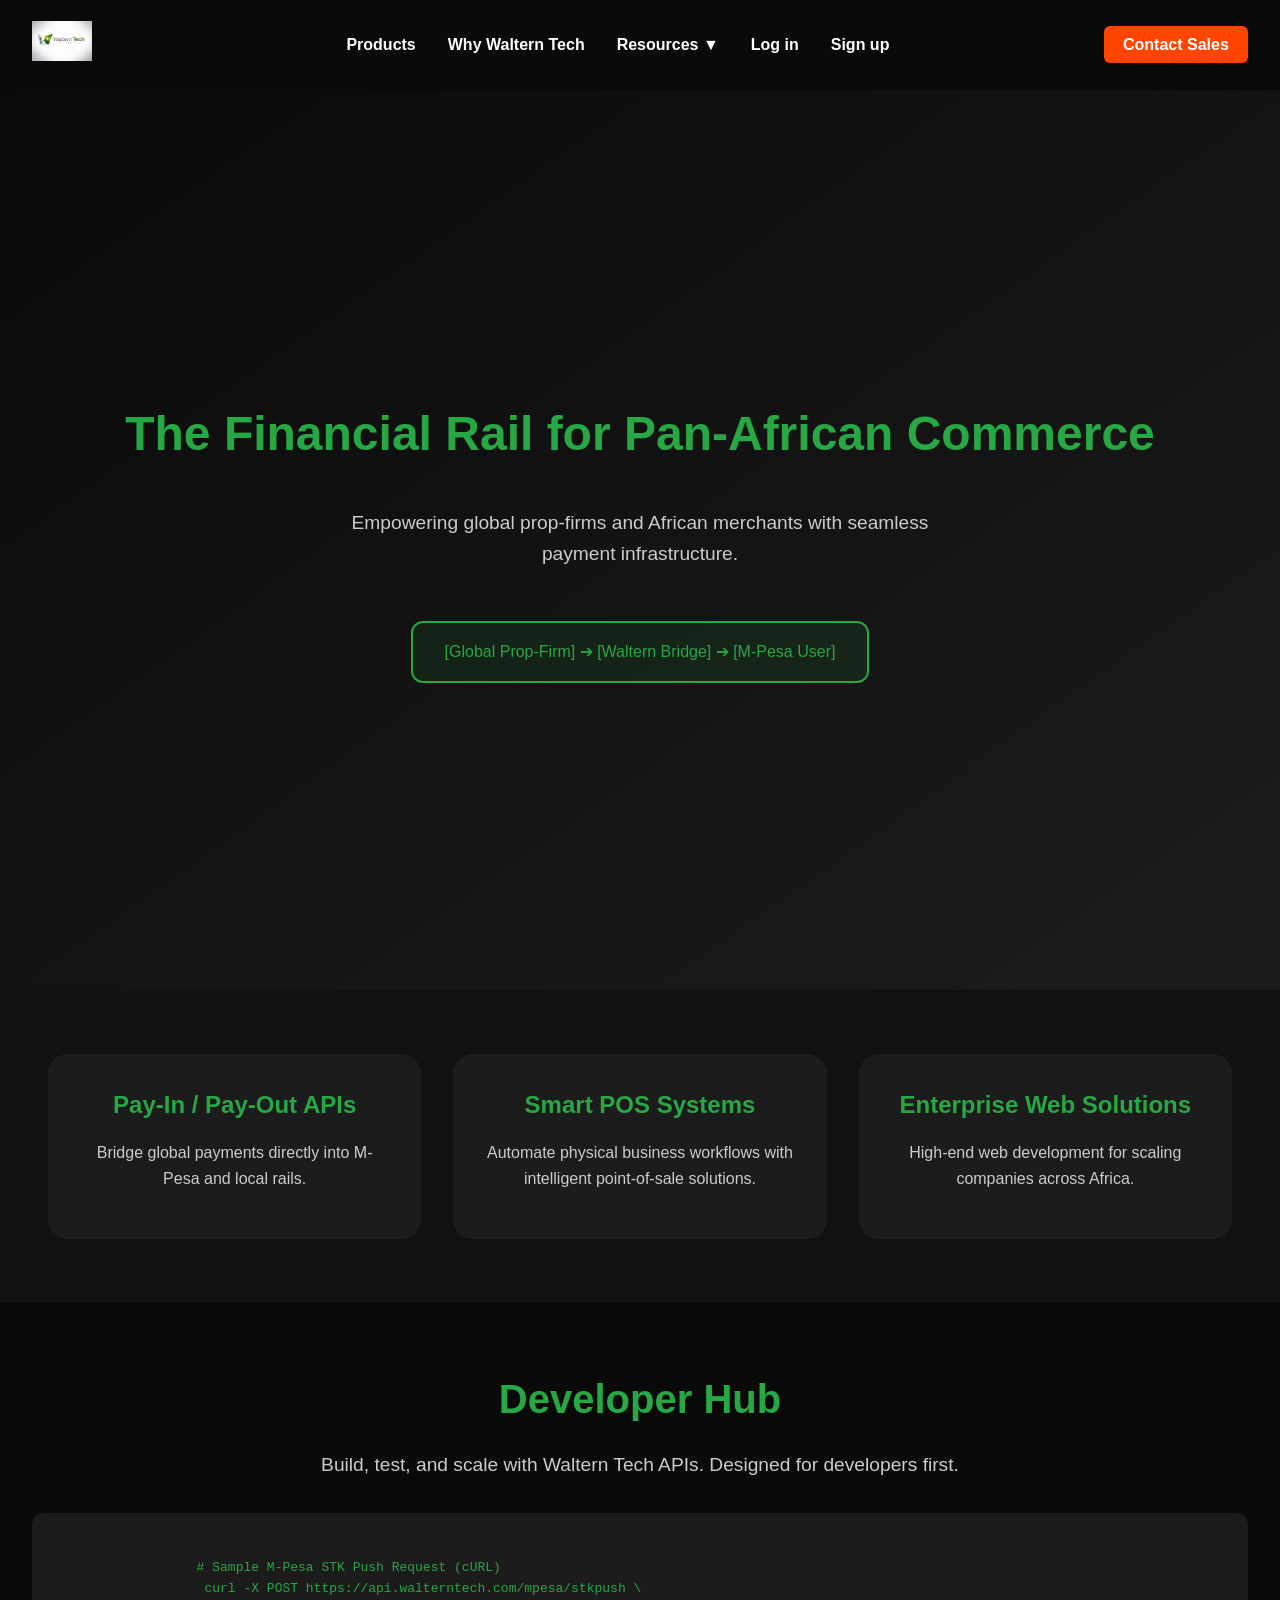
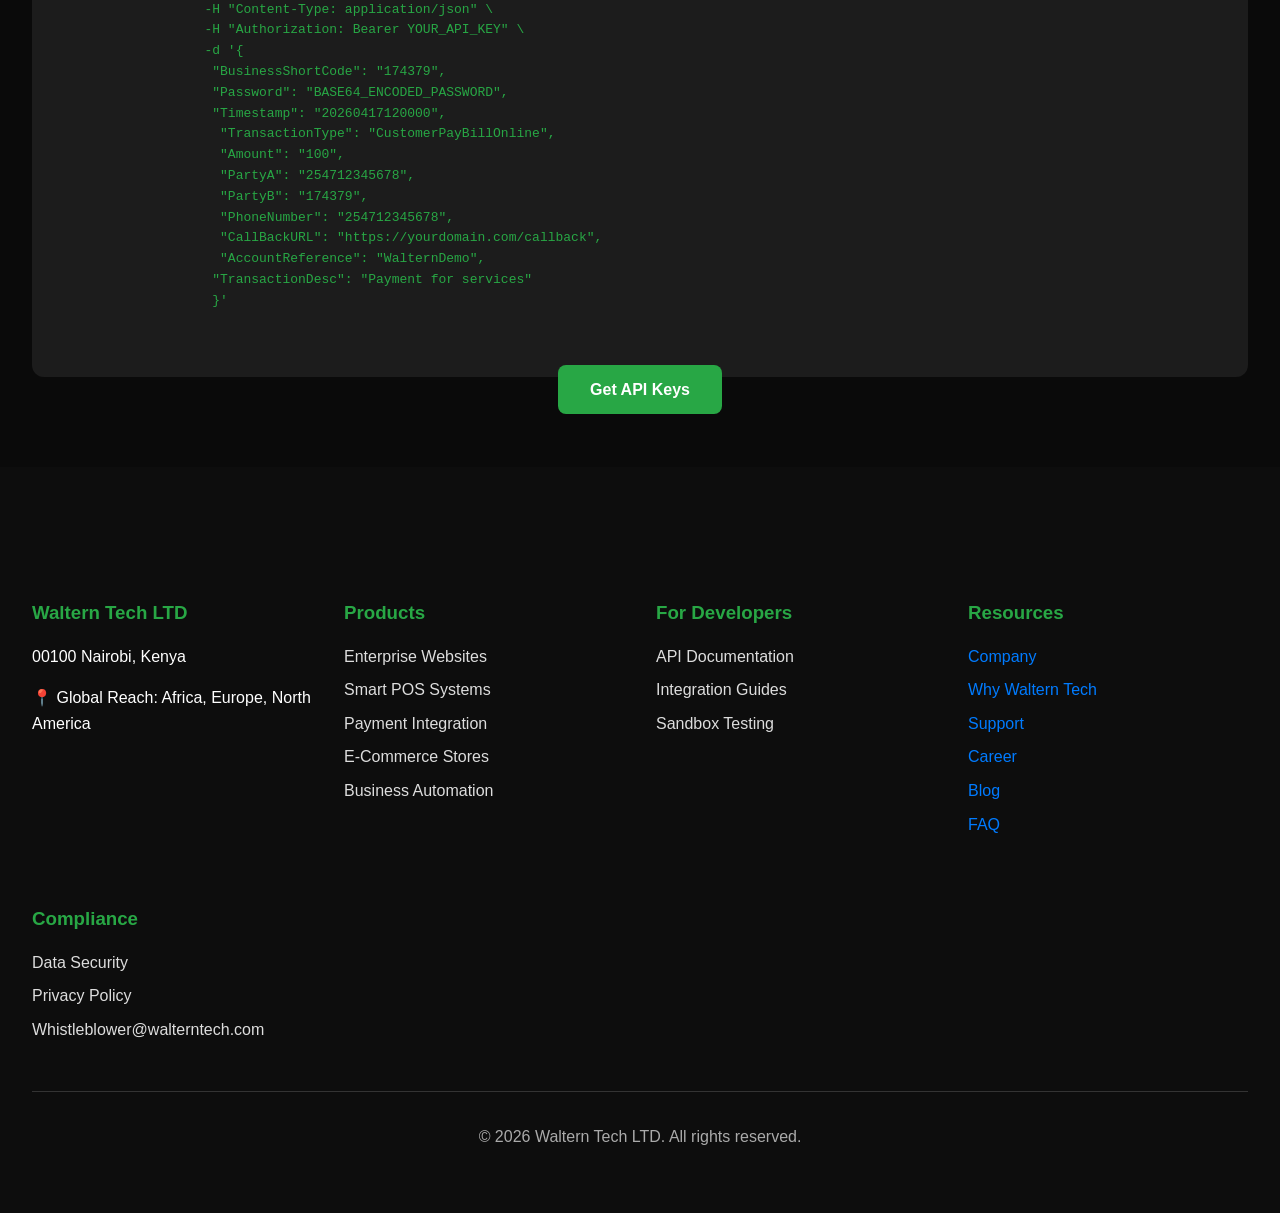
==== index.html @ 1a64018e "Initial commit of Waltern Tech site" ====
<!DOCTYPE html>
<html lang="en">
<head>
  <meta charset="UTF-8">
  <meta name="viewport" content="width=device-width, initial-scale=1.0">
  <title>Waltern Tech Ltd</title>
  <!-- Link external CSS -->
  <link rel="stylesheet" href="style.css">
</head>
<body>
    <!-- Navigation Bar -->
    <nav class="navbar">
      <div class="logo">
         <img src="assets/waltern.png" alt="Waltern Tech Logo">
       </div>

      <ul class="nav-links">
          <li><a href="why.html">Products</a></li>
          <li><a href="why.html">Why Waltern Tech</a></li>
          <li class="dropdown">
              <a href="#resources">Resources ▼</a> 
              <ul class="dropdown-menu">
                 <li><a href="company.html">Company</a></li>
                 <li><a href="integration.html">Integration Guides</a></li>
                 <li><a href="support.html">Support</a></li>
                 <li><a href="blog.html">Blog</a></li>
                 <li><a href="faq.html">FAQ</a></li>
              </ul>
            </li>
         <li><a href="login.html">Log in</a></li>
         <li><a href="signup.html">Sign up</a></li>
       </ul>

        <div class="nav-cta">
          <a href="contact.html" class="btn">Contact Sales</a>
        </div>
    </nav>

  <!-- Hero Section -->
  <section class="hero">
    <h1>The Financial Rail for Pan-African Commerce</h1>
    <p>Empowering global prop-firms and African merchants with seamless payment infrastructure.</p>
    <div class="bridge-graphic">
      [Global Prop-Firm] ➔ [Waltern Bridge] ➔ [M-Pesa User]
    </div>
  </section>

  <!-- Three Pillars Section -->
  <section class="pillars">
    <div class="pillar">
      <h2>Pay-In / Pay-Out APIs</h2>
      <p>Bridge global payments directly into M-Pesa and local rails.</p>
    </div>
    <div class="pillar">
      <h2>Smart POS Systems</h2>
      <p>Automate physical business workflows with intelligent point-of-sale solutions.</p>
    </div>
    <div class="pillar">
      <h2>Enterprise Web Solutions</h2>
      <p>High-end web development for scaling companies across Africa.</p>
    </div>
  </section>

  <!-- Developer Hub Section -->
  <section class="developer-hub">
      <div class="container">
         <h1>Developer Hub</h1>
          <p>Build, test, and scale with Waltern Tech APIs. Designed for developers first.</p>

          <!-- Sandbox-style Code Snippet -->
           <div class="code-block">
             <pre>
                 # Sample M-Pesa STK Push Request (cURL)
                  curl -X POST https://api.walterntech.com/mpesa/stkpush \
                  -H "Content-Type: application/json" \
                  -H "Authorization: Bearer YOUR_API_KEY" \
                  -d '{
                   "BusinessShortCode": "174379",
                   "Password": "BASE64_ENCODED_PASSWORD",
                   "Timestamp": "20260417120000",
                    "TransactionType": "CustomerPayBillOnline",
                    "Amount": "100",
                    "PartyA": "254712345678",
                    "PartyB": "174379",
                    "PhoneNumber": "254712345678",
                    "CallBackURL": "https://yourdomain.com/callback",
                    "AccountReference": "WalternDemo",
                   "TransactionDesc": "Payment for services"
                   }'
                </pre>
            </div>

         <!-- CTA -->
         <div class="cta">
             <a href="/get-api-keys">Get API Keys</a>
          </div>
       </div>
    </section>

  <!-- Footer -->
  <footer class="footer">
    <div class="footer-container">
      <div class="footer-column">
        <h3>Waltern Tech LTD</h3>
        <p>00100 Nairobi, Kenya</p>
        <p>📍 Global Reach: Africa, Europe, North America</p>
      </div>
      <div class="footer-column">
        <h3>Products</h3>
        <ul>
          <li>Enterprise Websites</li>
          <li>Smart POS Systems</li>
          <li>Payment Integration</li>
          <li>E-Commerce Stores</li>
          <li>Business Automation</li>
        </ul>
      </div>
      <div class="footer-column">
        <h3>For Developers</h3>
        <ul>
          <li>API Documentation</li>
          <li>Integration Guides</li>
          <li>Sandbox Testing</li>
        </ul>
      </div>
      <div class="footer-column">
        <h3>Resources</h3>
        <ul>
          <li><a href="company.html">Company</a></li>
          <li><a href="why.html">Why Waltern Tech</a></li>
          <li><a href="support.html">Support</a></li>
          <li><a href="career.html">Career</a></li>
          <li><a href="blog.html">Blog</a></li>
          <li><a href="faq.html">FAQ</a></li>
        </ul>
      </div>
      <div class="footer-column">
        <h3>Compliance</h3>
        <ul>
          <li>Data Security</li>
          <li>Privacy Policy</li>
          <li>Whistleblower@walterntech.com</li>
        </ul>
      </div>
    </div>
    <div class="footer-bottom">
      <p>© 2026 Waltern Tech LTD. All rights reserved.</p>
    </div>
  </footer>
</body>
</html>
---- style.css ----
/* Global Styles */
body {
  margin: 0;
  font-family: 'Inter', sans-serif;
  background-color: #0A0A0A; /* Deep Onyx */
  color: #fff;
}

h1, h2 {
  margin: 0;
  font-weight: 700;
}

/* Navigation Bar */
.navbar {
  display: flex;
  justify-content: space-between;
  align-items: center;
  background: #0A0A0A;
  padding: 1rem 2rem;
  position: sticky;
  top: 0;
  z-index: 1000;
}

.logo img {
  height: 40px;
}

.nav-links {
  list-style: none;
  display: flex;
  gap: 2rem;
}

.nav-links li a {
  color: #fff;
  text-decoration: none;
  font-weight: 600;
  transition: color 0.3s;
}

.nav-links li a:hover {
  color: orangered;
}

.nav-cta .btn {
  background: orangered;
  color: #fff;
  padding: 0.6rem 1.2rem;
  border-radius: 6px;
  text-decoration: none;
  font-weight: bold;
  transition: background 0.3s;
}

.nav-cta .btn:hover {
  background: orangered;
}


/* Dropdown Menu */
.nav-links li {
  position: relative;
}

.dropdown-menu {
  display: none;
  position: absolute;
  top: 100%;
  left: 0;
  background: #1C1C1C;
  border-radius: 8px;
  list-style: none;
  padding: 0.5rem 0;
  min-width: 200px;
}

.dropdown-menu li a {
  display: block;
  padding: 0.5rem 1rem;
  color: green;
  text-decoration: none;
  transition: background 0.3s;
}

.dropdown-menu li a:hover {
  background: orangered;
}

.dropdown:hover .dropdown-menu {
  display: block;
}

/* Hero Section */
.hero {
  height: 100vh;
  display: flex;
  flex-direction: column;
  justify-content: center;
  align-items: center;
  text-align: center;
  background: linear-gradient(to bottom right, #0A0A0A, #1C1C1C);
  position: relative;
}

.hero h1 {
  font-size: 3rem;
  margin-bottom: 1rem;
  color: #28A745; /* Success Green */
}

.hero p {
  font-size: 1.2rem;
  max-width: 600px;
  color: #ccc;
}

.bridge-graphic {
  margin-top: 2rem;
  font-size: 1rem;
  color: #28A745;
  border: 2px solid #28A745;
  padding: 1rem 2rem;
  border-radius: 12px;
  background: rgba(40,167,69,0.1);
}

/* Three Pillars Section */
.pillars {
  display: flex;
  justify-content: space-around;
  align-items: stretch;
  padding: 4rem 2rem;
  background-color: #111;
}

.pillar {
  flex: 1;
  margin: 0 1rem;
  background: #1C1C1C;
  border-radius: 20px;
  padding: 2rem;
  text-align: center;
  transition: transform 0.3s ease, box-shadow 0.3s ease;
}

.pillar:hover {
  transform: translateY(-10px);
  box-shadow: 0 0 20px rgba(40,167,69,0.6);
}

.pillar h2 {
  color: #28A745;
  margin-bottom: 1rem;
}

.pillar p {
  color: #ccc;
  font-size: 1rem;
}

/* Developer Hub Section */
.developer-hub {
  background: #0A0A0A;
  color: #fff;
  padding: 4rem 2rem;
  text-align: center;
}

.developer-hub h1 {
  color: #28A745;
  font-size: 2.5rem;
  margin-bottom: 1rem;
}

.developer-hub p {
  color: #ccc;
  font-size: 1.2rem;
  margin-bottom: 2rem;
}

.code-block {
  background: #1C1C1C;
  border-radius: 12px;
  padding: 2rem;
  text-align: left;
  font-family: monospace;
  overflow-x: auto;
  color: #28A745;
}

.cta a {
  background: #28A745;
  color: #fff;
  padding: 1rem 2rem;
  border-radius: 8px;
  text-decoration: none;
  font-weight: bold;
  transition: 0.3s;
}

.cta a:hover {
  background: #218838;
}

/* Footer Styling */
.footer {
  background: #0d0d0d;
  color: #fff;
  padding: 3rem 2rem;
  margin-top: 4rem;
}

.footer-container {
  display: grid;
  grid-template-columns: repeat(auto-fit, minmax(220px, 1fr));
  gap: 2rem;
}

.footer-column h3 {
  color: #28a745; /* green accent */
  margin-bottom: 1rem;
}

.footer-column ul {
  list-style: none;
  padding: 0;
}

.footer-column ul li {
  margin-bottom: 0.5rem;
  color: #ddd;
}

.footer-column ul li a {
  color: #007bff; /* blue accent */
  text-decoration: none;
}

.footer-column ul li a:hover {
  color: #ff9800; /* orange hover */
}

.footer-bottom {
  text-align: center;
  margin-top: 2rem;
  border-top: 1px solid #333;
  padding-top: 1rem;
  color: #aaa;
}


/* Auth Pages (Login & Signup) */
.auth-container {
  max-width: 400px;
  margin: 8rem auto;
  background: #1C1C1C;
  padding: 2rem;
  border-radius: 12px;
  text-align: center;
  box-shadow: 0 0 20px rgba(40,167,69,0.4);
}

.auth-container h1 {
  color: #28A745;
  margin-bottom: 1.5rem;
}

.auth-container form {
  display: flex;
  flex-direction: column;
  gap: 1rem;
}

.auth-container input {
  padding: 0.8rem;
  border: none;
  border-radius: 8px;
  background: #0A0A0A;
  color: #fff;
  font-size: 1rem;
}

.auth-container input::placeholder {
  color: #888;
}

.auth-container .btn {
  background: #28A745;
  color: #fff;
  padding: 0.8rem;
  border: none;
  border-radius: 8px;
  font-weight: bold;
  cursor: pointer;
  transition: background 0.3s;
}

.auth-container .btn:hover {
  background: #218838;
}

.auth-container p {
  margin-top: 1rem;
  color: #ccc;
}

.auth-container a {
  color: #28A745;
  text-decoration: none;
  font-weight: bold;
}

.auth-container a:hover {
  text-decoration: underline;
}

.company-about, .company-vision, .company-values, .company-careers, .company-life, .company-hiring {
  background: #1C1C1C;
  color: #fff;
  padding: 3rem 2rem;
  margin-bottom: 2rem;
  border-radius: 12px;
  box-shadow: 0 0 15px rgba(40,167,69,0.3);
}

.company-about h1, .company-vision h2, .company-values h2, .company-careers h2, .company-life h2, .company-hiring h2 {
  color: #28A745;
  margin-bottom: 1rem;
}

.company-life ul, .company-hiring ol {
  margin-left: 1.5rem;
  color: #ccc;
}

/* General page background */
body {
  background-color: #0d0d0d; /* deep fintech black */
  color: #f5f5f5; /* light text for contrast */
  font-family: 'Segoe UI', Arial, sans-serif;
  line-height: 1.6;
}

/* Section containers */
.company-section {
  padding: 4rem 2rem;
  margin: 2rem auto;
  max-width: 1000px;
  border-radius: 12px;
  background: linear-gradient(135deg, #1a1a1a, #111);
  box-shadow: 0 0 20px rgba(40, 167, 69, 0.3); /* green glow */
}

/* Headings */
.company-section h1, 
.company-section h2 {
  font-weight: bold;
  margin-bottom: 1rem;
}

.company-section h1 {
  font-size: 2.5rem;
  color: #ff9800; /* orange accent */
  text-align: center;
}

.company-section h2 {
  font-size: 1.8rem;
  color: #28a745; /* fintech green */
  border-left: 5px solid #28a745;
  padding-left: 10px;
}

/* Paragraphs */
.company-section p {
  color: #ddd;
  margin-bottom: 1rem;
}

/* Lists */
.company-section ul, 
.company-section ol {
  margin-left: 2rem;
  color: #f5f5f5;
}

.company-section li {
  margin-bottom: 0.5rem;
}

/* Buttons */
.company-section .btn {
  display: inline-block;
  background: #007bff; /* fintech blue */
  color: #fff;
  padding: 0.7rem 1.5rem;
  border-radius: 6px;
  text-decoration: none;
  margin: 0.5rem;
  transition: background 0.3s ease;
}

.company-section .btn:hover {
  background: #0056b3;
}

/* Benefits grid */
.benefits {
  display: grid;
  grid-template-columns: repeat(auto-fit, minmax(220px, 1fr));
  gap: 1rem;
}

.benefits li {
  background: #222;
  padding: 1rem;
  border-radius: 8px;
  border: 1px solid #28a745;
  text-align: center;
}

.hiring-process {
  text-align: center;
}

.hiring-process .steps {
  display: flex;
  flex-wrap: wrap;
  justify-content: center;
  gap: 1.5rem;
  margin-top: 2rem;
}

.hiring-process .step {
  flex: 1 1 220px;
  background: linear-gradient(135deg, #1a1a1a, #111);
  color: #fff;
  padding: 1.5rem;
  border-radius: 12px;
  box-shadow: 0 0 12px rgba(0,0,0,0.4);
  transition: all 0.3s ease;
}

.hiring-process .step h3 {
  color: #28a745; /* fintech green accent */
  margin-bottom: 0.5rem;
}

.hiring-process .step:hover {
  background: linear-gradient(135deg, #ff9800, #ff5722); /* orange gradient on hover */
  transform: translateY(-5px);
  box-shadow: 0 0 20px rgba(255,152,0,0.6);
}

.hiring-process .step:hover h3 {
  color: #fff;
}

/* Why Waltern Section */
.why-waltern {
  text-align: center;
  padding: 4rem 2rem;
}

.why-waltern h1 {
  font-size: 2.5rem;
  color: #ff9800; /* orange accent */
  margin-bottom: 3rem;
}

.features-grid {
  display: grid;
  grid-template-columns: repeat(auto-fit, minmax(280px, 1fr));
  gap: 2rem;
}

.feature {
  background: #111;
  padding: 2rem;
  border-radius: 12px;
  box-shadow: 0 0 15px rgba(0,0,0,0.4);
  transition: transform 0.3s ease, box-shadow 0.3s ease;
}

.feature:hover {
  transform: translateY(-8px);
  box-shadow: 0 0 20px rgba(255,152,0,0.6); /* orange glow */
}

.feature .icon {
  font-size: 2.5rem;
  margin-bottom: 1rem;
  color: #28a745; /* green accent */
}

.feature h2 {
  color: #007bff; /* blue accent */
  margin-bottom: 0.5rem;
}

.feature p {
  color: #ddd;
}

/* Contact Sales */
.contact-sales {
  padding: 4rem 2rem;
  text-align: center;
}

.contact-sales h1 {
  color: #ff9800; /* orange accent */
  margin-bottom: 1rem;
}

.contact-sales p {
  color: #ddd;
  margin-bottom: 2rem;
}

.contact-form {
  max-width: 600px;
  margin: 0 auto;
  display: flex;
  flex-direction: column;
  gap: 1rem;
}

.contact-form input,
.contact-form textarea {
  padding: 1rem;
  border: 1px solid #28a745;
  border-radius: 8px;
  background: #111;
  color: #fff;
}

.contact-form button {
  background: #007bff;
  color: #fff;
  padding: 1rem;
  border: none;
  border-radius: 8px;
  cursor: pointer;
}

.contact-form button:hover {
  background: #ff9800;
}

/* Footer */
.footer {
  background: #0d0d0d;
  color: #fff;
  padding: 3rem 2rem;
  margin-top: 4rem;
}

.footer-container {
  display: grid;
  grid-template-columns: repeat(auto-fit, minmax(220px, 1fr));
  gap: 2rem;
}

.footer-column h3 {
  color: #28a745; /* green accent */
  margin-bottom: 1rem;
}

.footer-column ul {
  list-style: none;
  padding: 0;
}

.footer-column ul li {
  margin-bottom: 0.5rem;
  color: #ddd;
}

.footer-column ul li a {
  color: #007bff; /* blue accent */
  text-decoration: none;
}

.footer-column ul li a:hover {
  color: #ff9800; /* orange hover */
}

.footer-bottom {
  text-align: center;
  margin-top: 2rem;
  border-top: 1px solid #333;
  padding-top: 1rem;
  color: #aaa;
}

/* Integration Guides */
.integration-guides {
  padding: 4rem 2rem;
  text-align: center;
}

.integration-guides h1 {
  font-size: 2.5rem;
  color: #ff9800; /* orange accent */
  margin-bottom: 1rem;
}

.integration-guides p {
  color: #ddd;
  margin-bottom: 2rem;
}

.integration-block {
  background: #111;
  padding: 2rem;
  margin: 2rem auto;
  border-radius: 12px;
  max-width: 900px;
  text-align: left;
  box-shadow: 0 0 15px rgba(0,0,0,0.4);
  transition: transform 0.3s ease, box-shadow 0.3s ease;
}

.integration-block:hover {
  transform: translateY(-5px);
  box-shadow: 0 0 20px rgba(255,152,0,0.6); /* orange glow */
}

.integration-block .icon {
  font-size: 2.5rem;
  margin-bottom: 1rem;
  color: #28a745; /* green accent */
}

.integration-block h2 {
  color: #007bff; /* blue accent */
  margin-bottom: 1rem;
}

.integration-section {
  background: #222;
  padding: 1.5rem;
  margin: 1rem 0;
  border-radius: 8px;
  transition: background 0.3s ease;
}

.integration-section:hover {
  background: #333;
}

.integration-section .icon {
  font-size: 2rem;
  margin-bottom: 0.5rem;
  color: #ffeb3b; /* yellow accent */
}

.integration-section h3 {
  color: #ff9800; /* orange accent */
  margin-bottom: 0.5rem;
}

.integration-section p {
  color: #ddd;
}

.integration-section pre {
  background: #000;
  color: #00bfff; /* light blue for code */
  padding: 1rem;
  border-radius: 8px;
  overflow-x: auto;
  font-size: 0.9rem;
  margin-top: 1rem;
}

/* Support Section */
.support {
  padding: 4rem 2rem;
  text-align: center;
}

.support h1 {
  font-size: 2.5rem;
  color: #ff9800; /* orange accent */
  margin-bottom: 1rem;
}

.support p {
  color: #ddd;
  margin-bottom: 2rem;
}

.support-block {
  background: #111;
  padding: 2rem;
  margin: 2rem auto;
  border-radius: 12px;
  max-width: 800px;
  text-align: left;
  box-shadow: 0 0 15px rgba(0,0,0,0.4);
  transition: transform 0.3s ease, box-shadow 0.3s ease;
}

.support-block:hover {
  transform: translateY(-5px);
  box-shadow: 0 0 20px rgba(255,152,0,0.6); /* orange glow */
}

.support-block .icon {
  font-size: 2.5rem;
  margin-bottom: 1rem;
  color: #28a745; /* green accent */
}

.support-block h2 {
  color: #007bff; /* blue accent */
  margin-bottom: 1rem;
}

.support-block p {
  color: #ddd;
}

.support-form {
  display: flex;
  flex-direction: column;
  gap: 1rem;
  margin-top: 1rem;
}

.support-form input,
.support-form textarea {
  padding: 1rem;
  border: 1px solid #28a745;
  border-radius: 8px;
  background: #222;
  color: #fff;
}

.support-form button {
  background: #007bff;
  color: #fff;
  padding: 1rem;
  border: none;
  border-radius: 8px;
  cursor: pointer;
}

.support-form button:hover {
  background: #ff9800;
}

/* Blog Hero */
.blog-hero {
  text-align: center;
  padding: 4rem 2rem;
  background: #111;
  color: #fff;
}

.blog-hero h1 {
  color: #ff9800; /* orange accent */
  font-size: 2.5rem;
  margin-bottom: 1rem;
}

.blog-hero p {
  color: #ddd;
}

/* Blog Grid */
.blog-grid {
  display: grid;
  grid-template-columns: repeat(auto-fit, minmax(280px, 1fr));
  gap: 2rem;
  padding: 3rem 2rem;
}

.blog-post {
  background: #222;
  border-radius: 12px;
  overflow: hidden;
  box-shadow: 0 0 15px rgba(0,0,0,0.4);
  transition: transform 0.3s ease, box-shadow 0.3s ease;
}

.blog-post:hover {
  transform: translateY(-5px);
  box-shadow: 0 0 20px rgba(255,152,0,0.6);
}

.blog-post img {
  width: 100%;
  height: 180px;
  object-fit: cover;
}

.blog-post h2 {
  color: #007bff; /* blue accent */
  margin: 1rem;
}

.blog-post p {
  color: #ddd;
  margin: 0 1rem 1rem;
}

.blog-post .btn {
  display: inline-block;
  margin: 0 1rem 1.5rem;
  background: #28a745; /* green accent */
  color: #fff;
  padding: 0.5rem 1rem;
  border-radius: 6px;
  text-decoration: none;
}

.blog-post .btn:hover {
  background: #ff9800;
}

/* Engagement Section */
.blog-engage {
  text-align: center;
  padding: 3rem 2rem;
  background: #111;
}

.blog-engage h2 {
  color: #ff9800;
  margin-bottom: 1rem;
}

.comment-form {
  max-width: 600px;
  margin: 0 auto;
  display: flex;
  flex-direction: column;
  gap: 1rem;
}

.comment-form input,
.comment-form textarea {
  padding: 1rem;
  border: 1px solid #28a745;
  border-radius: 8px;
  background: #222;
  color: #fff;
}

.comment-form button {
  background: #007bff;
  color: #fff;
  padding: 1rem;
  border: none;
  border-radius: 8px;
  cursor: pointer;
}

.comment-form button:hover {
  background: #ff9800;
}
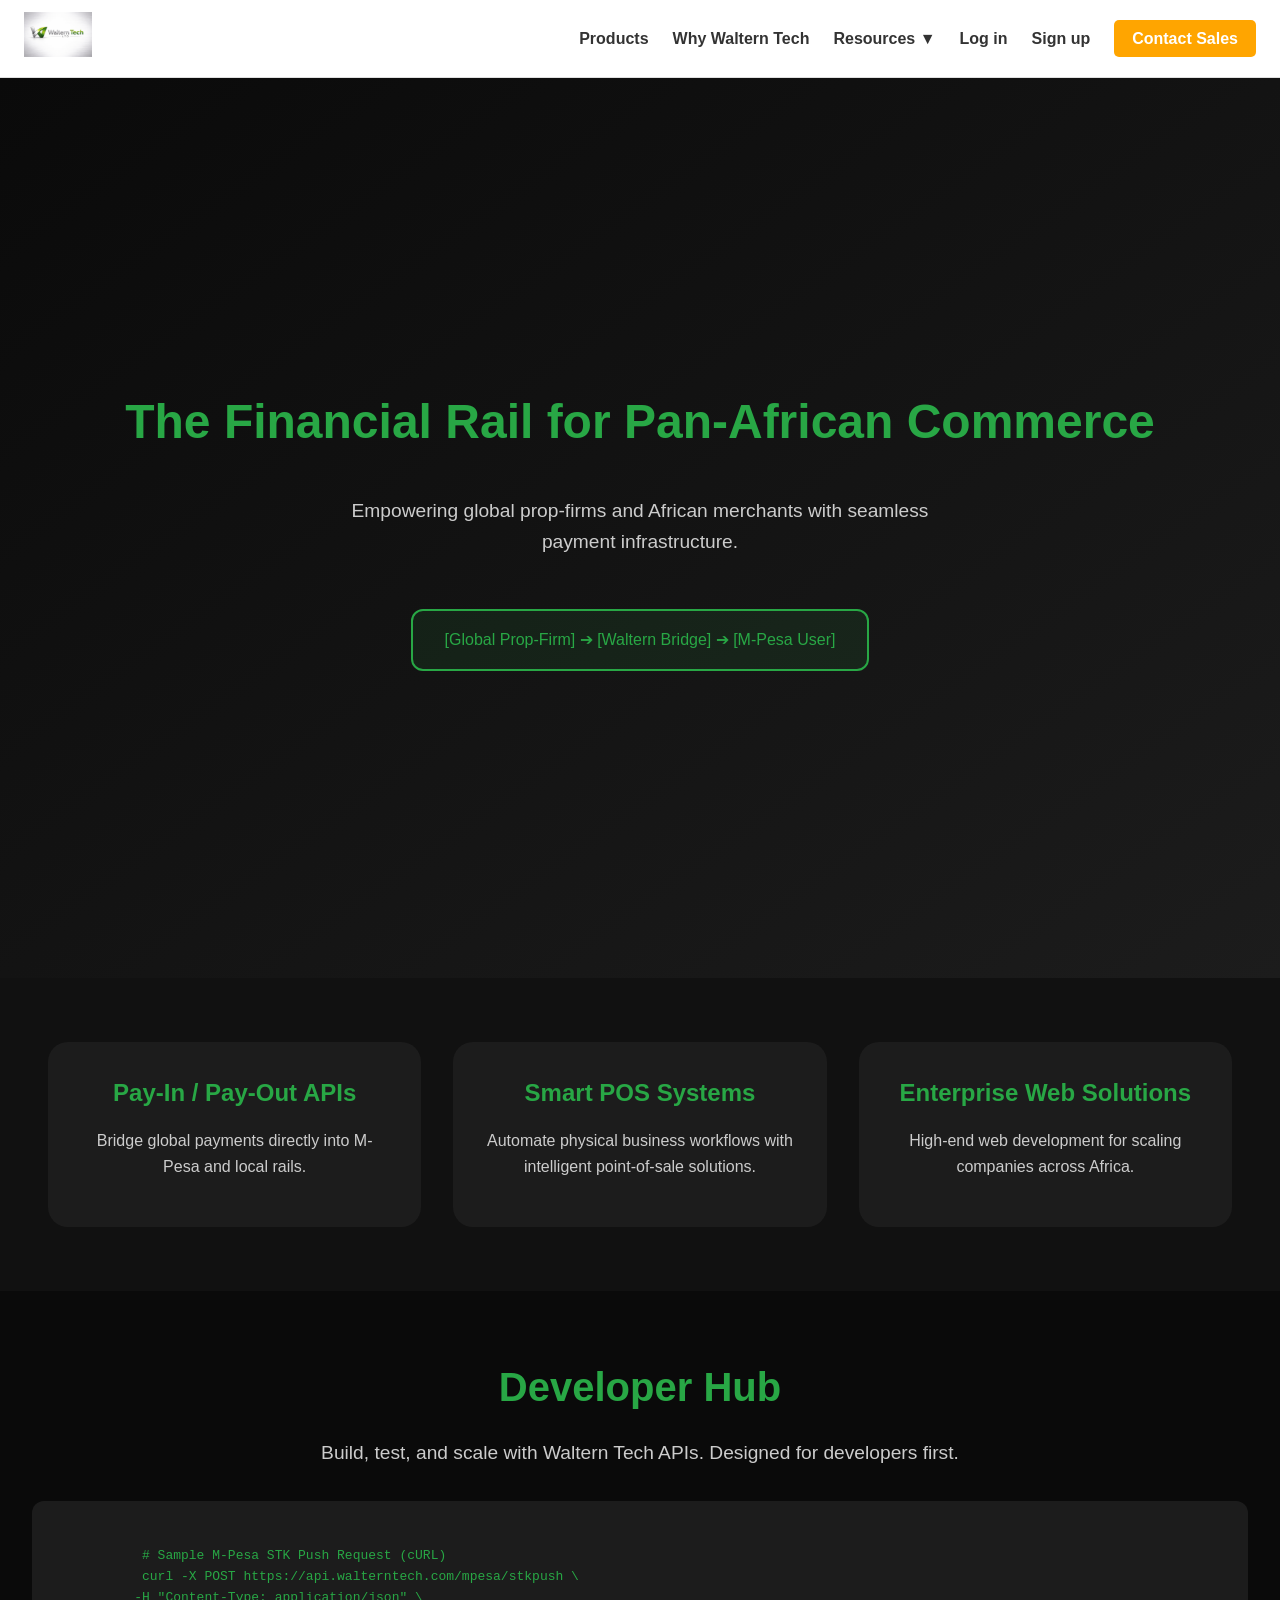
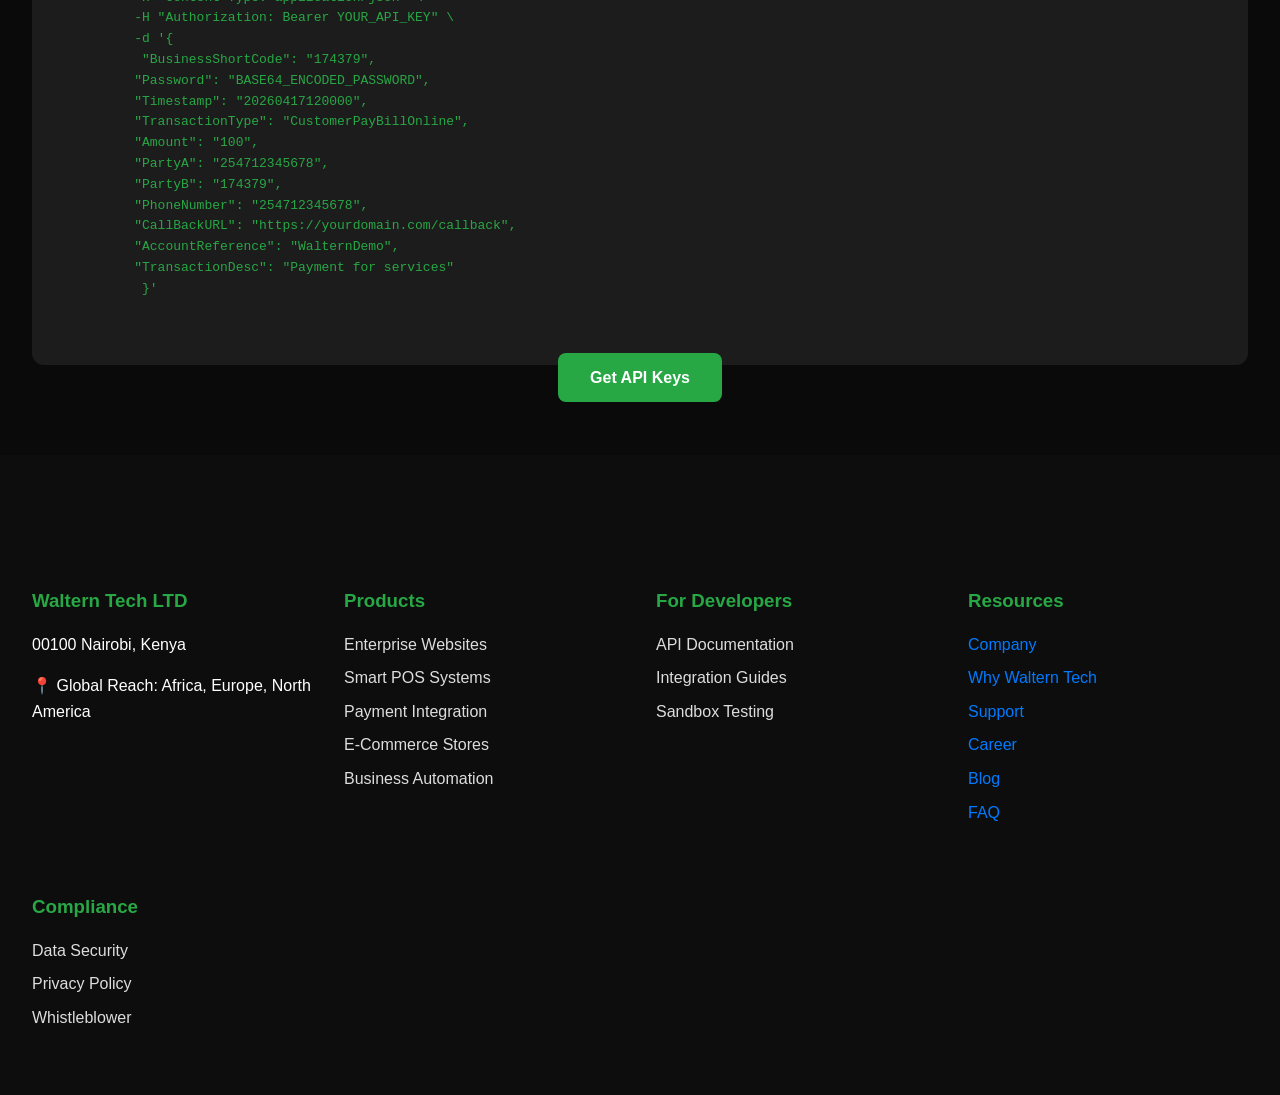
==== commit 14d9c585: "Update index.html and post1.html with hamburger menu and cleaned styling" ====
--- a/index.html
+++ b/index.html
@@ -8,33 +8,38 @@
   <link rel="stylesheet" href="style.css">
 </head>
 <body>
-    <!-- Navigation Bar -->
-    <nav class="navbar">
-      <div class="logo">
-         <img src="assets/waltern.png" alt="Waltern Tech Logo">
-       </div>
+  <!-- Navigation Bar -->
+  <nav class="navbar">
+    <div class="logo">
+      <img src="assets/waltern.png" alt="Waltern Tech Logo">
+    </div>
 
-      <ul class="nav-links">
-          <li><a href="why.html">Products</a></li>
-          <li><a href="why.html">Why Waltern Tech</a></li>
-          <li class="dropdown">
-              <a href="#resources">Resources ▼</a> 
-              <ul class="dropdown-menu">
-                 <li><a href="company.html">Company</a></li>
-                 <li><a href="integration.html">Integration Guides</a></li>
-                 <li><a href="support.html">Support</a></li>
-                 <li><a href="blog.html">Blog</a></li>
-                 <li><a href="faq.html">FAQ</a></li>
-              </ul>
-            </li>
-         <li><a href="login.html">Log in</a></li>
-         <li><a href="signup.html">Sign up</a></li>
-       </ul>
+    <!-- Hamburger icon (mobile only) -->
+    <div class="hamburger" onclick="document.querySelector('.nav-links').classList.toggle('open')">
+     ☰
+    </div>
 
-        <div class="nav-cta">
-          <a href="contact.html" class="btn">Contact Sales</a>
-        </div>
-    </nav>
+    <!-- All links + CTA go inside nav-links -->
+    <ul class="nav-links">
+      <li><a href="why.html">Products</a></li>
+      <li><a href="why.html">Why Waltern Tech</a></li>
+      <li class="dropdown">
+        <a href="#" onclick="this.parentElement.classList.toggle('open'); return false;">Resources ▼</a>
+        <ul class="dropdown-menu">
+          <li><a href="company.html">Company</a></li>
+          <li><a href="integration.html">Integration Guides</a></li>
+          <li><a href="support.html">Support</a></li>
+          <li><a href="blog.html">Blog</a></li>
+          <li><a href="faq.html">FAQ</a></li>
+        </ul>
+      </li>
+
+      <li><a href="login.html">Log in</a></li>
+      <li><a href="signup.html">Sign up</a></li>
+      <li class="nav-cta"><a href="contact.html" class="btn">Contact Sales</a></li>
+    </ul>
+  </nav>
+
 
   <!-- Hero Section -->
   <section class="hero">
@@ -63,39 +68,39 @@
 
   <!-- Developer Hub Section -->
   <section class="developer-hub">
-      <div class="container">
-         <h1>Developer Hub</h1>
-          <p>Build, test, and scale with Waltern Tech APIs. Designed for developers first.</p>
+    <div class="container">
+      <h1>Developer Hub</h1>
+      <p>Build, test, and scale with Waltern Tech APIs. Designed for developers first.</p>
 
-          <!-- Sandbox-style Code Snippet -->
-           <div class="code-block">
-             <pre>
-                 # Sample M-Pesa STK Push Request (cURL)
-                  curl -X POST https://api.walterntech.com/mpesa/stkpush \
-                  -H "Content-Type: application/json" \
-                  -H "Authorization: Bearer YOUR_API_KEY" \
-                  -d '{
-                   "BusinessShortCode": "174379",
-                   "Password": "BASE64_ENCODED_PASSWORD",
-                   "Timestamp": "20260417120000",
-                    "TransactionType": "CustomerPayBillOnline",
-                    "Amount": "100",
-                    "PartyA": "254712345678",
-                    "PartyB": "174379",
-                    "PhoneNumber": "254712345678",
-                    "CallBackURL": "https://yourdomain.com/callback",
-                    "AccountReference": "WalternDemo",
-                   "TransactionDesc": "Payment for services"
-                   }'
-                </pre>
-            </div>
+      <!-- Sandbox-style Code Snippet -->
+      <div class="code-block">
+        <pre>
+          # Sample M-Pesa STK Push Request (cURL)
+          curl -X POST https://api.walterntech.com/mpesa/stkpush \
+         -H "Content-Type: application/json" \
+         -H "Authorization: Bearer YOUR_API_KEY" \
+         -d '{
+          "BusinessShortCode": "174379",
+         "Password": "BASE64_ENCODED_PASSWORD",
+         "Timestamp": "20260417120000",
+         "TransactionType": "CustomerPayBillOnline",
+         "Amount": "100",
+         "PartyA": "254712345678",
+         "PartyB": "174379",
+         "PhoneNumber": "254712345678",
+         "CallBackURL": "https://yourdomain.com/callback",
+         "AccountReference": "WalternDemo",
+         "TransactionDesc": "Payment for services"
+          }'
+        </pre>
+      </div>
 
-         <!-- CTA -->
-         <div class="cta">
-             <a href="/get-api-keys">Get API Keys</a>
-          </div>
-       </div>
-    </section>
+      <!-- CTA -->
+      <div class="cta">
+        <a href="/get-api-keys">Get API Keys</a>
+      </div>
+    </div>
+  </section>
 
   <!-- Footer -->
   <footer class="footer">
@@ -139,12 +144,9 @@
         <ul>
           <li>Data Security</li>
           <li>Privacy Policy</li>
-          <li>Whistleblower@walterntech.com</li>
+          <li>Whistleblower</li>
         </ul>
       </div>
-    </div>
-    <div class="footer-bottom">
-      <p>© 2026 Waltern Tech LTD. All rights reserved.</p>
     </div>
   </footer>
 </body>
--- a/style.css
+++ b/style.css
@@ -11,56 +11,56 @@
   font-weight: 700;
 }
 
-/* Navigation Bar */
+/* Navbar styling (desktop) */
 .navbar {
   display: flex;
   justify-content: space-between;
   align-items: center;
-  background: #0A0A0A;
-  padding: 1rem 2rem;
-  position: sticky;
-  top: 0;
-  z-index: 1000;
-}
-
-.logo img {
-  height: 40px;
+  background: #ffffff; /* clean background */
+  padding: 12px 24px;
+  border-bottom: 1px solid #e0e0e0;
+}
+
+.navbar .logo img {
+  height: 45px;
+  width: auto;
 }
 
 .nav-links {
+  display: flex;
   list-style: none;
-  display: flex;
-  gap: 2rem;
+  gap: 24px;
+  margin: 0;
+  padding: 0;
 }
 
 .nav-links li a {
-  color: #fff;
   text-decoration: none;
   font-weight: 600;
-  transition: color 0.3s;
+  color: #333;
+  transition: color 0.3s ease;
 }
 
 .nav-links li a:hover {
-  color: orangered;
+  color: #007bff;
 }
 
 .nav-cta .btn {
-  background: orangered;
-  color: #fff;
-  padding: 0.6rem 1.2rem;
-  border-radius: 6px;
+  background: orange;
+  color: #fff;
+  padding: 10px 18px;
+  border-radius: 5px;
+  font-weight: bold;
   text-decoration: none;
-  font-weight: bold;
-  transition: background 0.3s;
+  transition: background 0.3s ease;
 }
 
 .nav-cta .btn:hover {
-  background: orangered;
-}
-
-
-/* Dropdown Menu */
-.nav-links li {
+  background: darkorange;
+}
+
+/* Dropdown menu (desktop) */
+.dropdown {
   position: relative;
 }
 
@@ -69,27 +69,114 @@
   position: absolute;
   top: 100%;
   left: 0;
-  background: #1C1C1C;
-  border-radius: 8px;
+  background: #ffffff;
+  border: 1px solid #ddd;
+  box-shadow: 0 4px 8px rgba(0,0,0,0.1);
   list-style: none;
-  padding: 0.5rem 0;
-  min-width: 200px;
+  padding: 10px 0;
+  margin: 0;
+  min-width: 180px;
+  z-index: 999;
 }
 
 .dropdown-menu li a {
   display: block;
-  padding: 0.5rem 1rem;
-  color: green;
+  padding: 10px 15px;
+  color: #333;
   text-decoration: none;
-  transition: background 0.3s;
 }
 
 .dropdown-menu li a:hover {
-  background: orangered;
+  background: #f2f2f2;
+  color: #007bff;
 }
 
 .dropdown:hover .dropdown-menu {
   display: block;
+}
+
+/* Hamburger icon */
+.hamburger {
+  display: none;
+  font-size: 28px;
+  cursor: pointer;
+}
+
+/* Mobile view */
+@media (max-width: 768px) {
+  .hamburger {
+    display: block; /* show hamburger */
+  }
+
+  .nav-links {
+    display: none; /* hide everything initially */
+    flex-direction: column;
+    width: 100%;
+    background: #ffffff;
+    border-top: 1px solid #ddd;
+    margin-top: 10px;
+  }
+
+  .nav-links.open {
+    display: flex; /* show all links when hamburger clicked */
+  }
+
+  .nav-links li {
+    width: 100%;
+    position: relative;
+  }
+
+  .nav-links li a {
+    display: block;
+    width: 100%;
+    padding: 12px;
+    border-bottom: 1px solid #eee;
+    font-weight: 600;
+    color: #333;
+  }
+
+  /* Dropdown menu inside mobile */
+  .dropdown-menu {
+    display: none;
+    flex-direction: column;
+    background: #f9f9f9;
+    border: 1px solid #ddd;
+    margin-top: 5px;
+    width: 100%;
+    box-shadow: none;
+  }
+
+  .dropdown.open .dropdown-menu {
+    display: flex;
+  }
+
+  .nav-cta {
+    margin-top: 15px;
+    width: 100%;
+  }
+
+  .nav-cta .btn {
+    width: 100%;
+    text-align: center;
+    margin-top: 10px;
+  }
+}
+
+/* Extra small screens */
+@media (max-width: 480px) {
+  .navbar {
+    padding: 8px 16px;
+  }
+
+  .nav-links li a {
+    font-size: 14px;
+    padding: 8px;
+  }
+
+  .nav-cta .btn {
+    font-size: 14px;
+    padding: 8px;
+  }
 }
 
 /* Hero Section */
@@ -107,7 +194,7 @@
 .hero h1 {
   font-size: 3rem;
   margin-bottom: 1rem;
-  color: #28A745; /* Success Green */
+  color: #28A745;
 }
 
 .hero p {
@@ -219,7 +306,7 @@
 }
 
 .footer-column h3 {
-  color: #28a745; /* green accent */
+  color: #28a745;
   margin-bottom: 1rem;
 }
 
@@ -234,12 +321,12 @@
 }
 
 .footer-column ul li a {
-  color: #007bff; /* blue accent */
+  color: #007bff;
   text-decoration: none;
 }
 
 .footer-column ul li a:hover {
-  color: #ff9800; /* orange hover */
+  color: #ff9800;
 }
 
 .footer-bottom {
@@ -249,6 +336,7 @@
   padding-top: 1rem;
   color: #aaa;
 }
+
 
 
 /* Auth Pages (Login & Signup) */
@@ -864,3 +952,71 @@
 .comment-form button:hover {
   background: #ff9800;
 }
+
+/* Blog Post Layout */
+.post-container {
+  max-width: 900px;
+  margin: 4rem auto;
+  padding: 2rem;
+  background: #1C1C1C; /* matches site theme */
+  border-radius: 12px;
+  box-shadow: 0 0 20px rgba(40,167,69,0.3);
+  color: #fff;
+}
+
+.post-title {
+  font-size: 2.5rem;
+  font-weight: 700;
+  color: #28A745; /* cheerful green accent */
+  margin-bottom: 1rem;
+}
+
+.post-meta {
+  font-size: 0.9rem;
+  color: #aaa;
+  margin-bottom: 2rem;
+}
+
+.post-content p {
+  font-size: 1.1rem;
+  line-height: 1.6;
+  color: #ddd;
+  margin-bottom: 1.5rem;
+}
+
+.post-content h2 {
+  font-size: 1.6rem;
+  color: #28A745;
+  margin-top: 2rem;
+  margin-bottom: 1rem;
+}
+
+.post-content ul {
+  margin: 1rem 0;
+  padding-left: 1.5rem;
+}
+
+.post-content ul li {
+  margin-bottom: 0.5rem;
+  color: #ccc;
+}
+
+/* CTA at bottom of posts */
+.post-cta {
+  margin-top: 2rem;
+  text-align: center;
+}
+
+.post-cta a {
+  background: orange;
+  color: #fff;
+  padding: 12px 24px;
+  border-radius: 6px;
+  text-decoration: none;
+  font-weight: bold;
+  transition: background 0.3s ease;
+}
+
+.post-cta a:hover {
+  background: darkorange;
+}
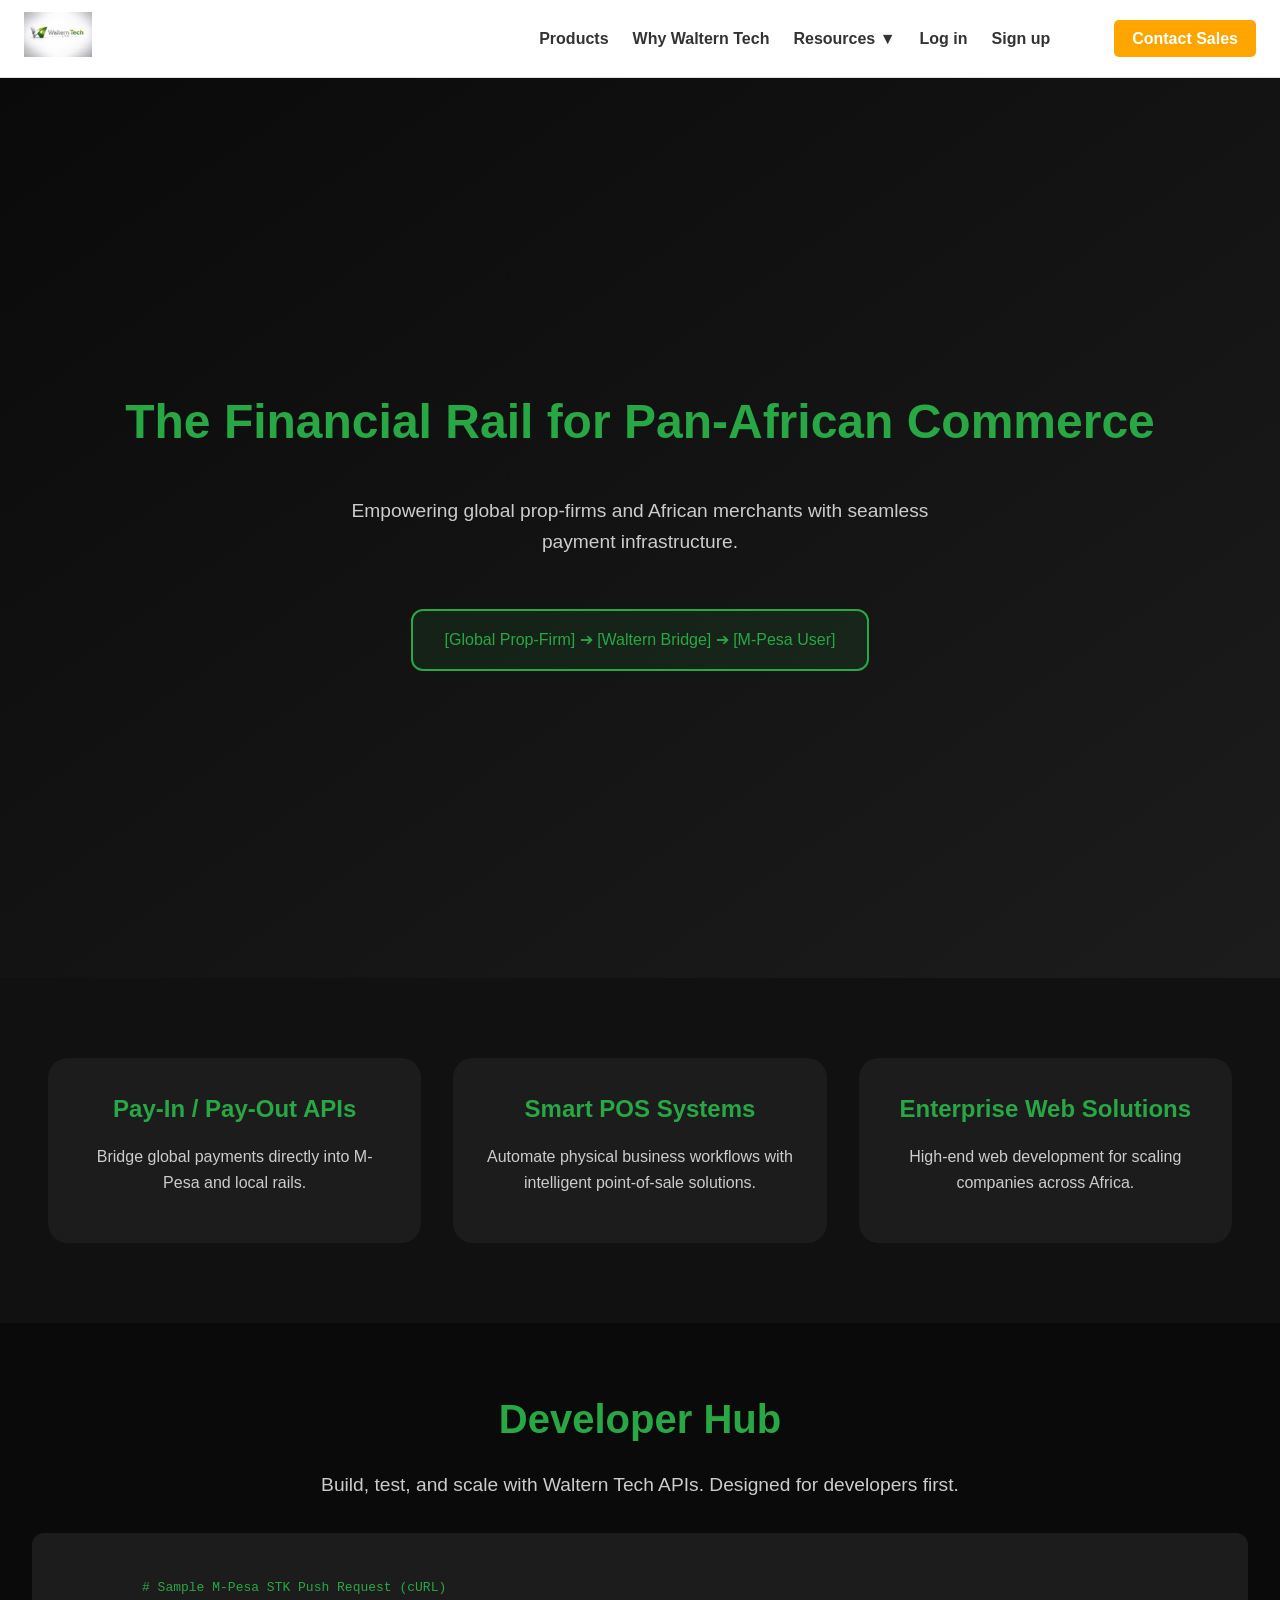
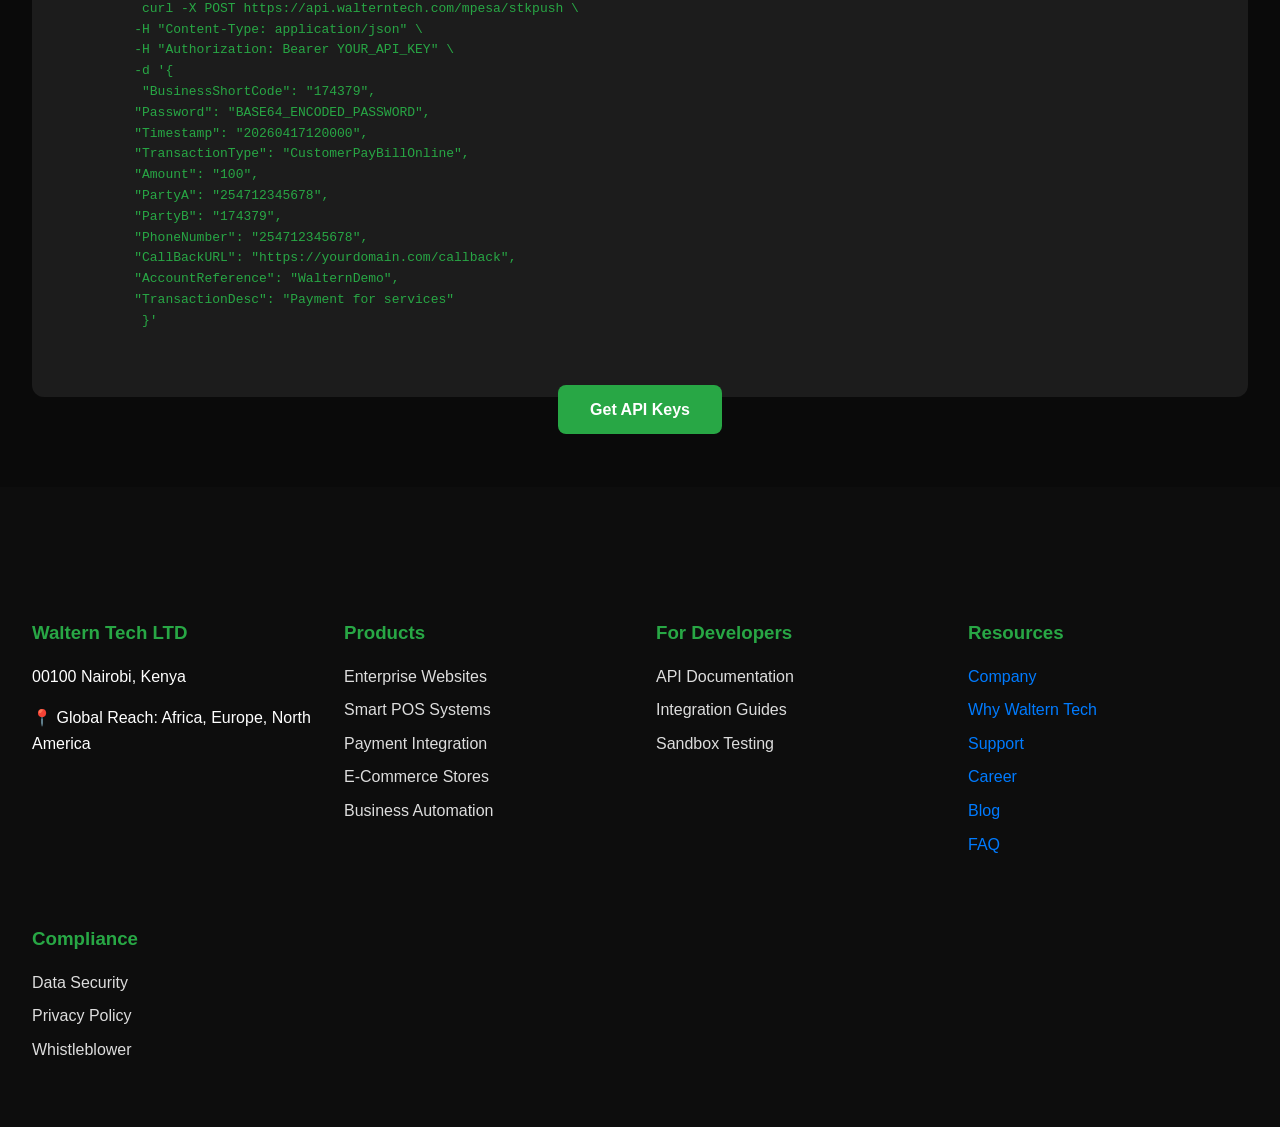
==== commit 443a953d: "Add Resources dropdown toggle functionality with open/close behavior" ====
--- a/index.html
+++ b/index.html
@@ -24,15 +24,16 @@
       <li><a href="why.html">Products</a></li>
       <li><a href="why.html">Why Waltern Tech</a></li>
       <li class="dropdown">
-        <a href="#" onclick="this.parentElement.classList.toggle('open'); return false;">Resources ▼</a>
+       <a href="#" onclick="toggleDropdown(event)">Resources ▼</a>
         <ul class="dropdown-menu">
-          <li><a href="company.html">Company</a></li>
-          <li><a href="integration.html">Integration Guides</a></li>
-          <li><a href="support.html">Support</a></li>
-          <li><a href="blog.html">Blog</a></li>
-          <li><a href="faq.html">FAQ</a></li>
-        </ul>
-      </li>
+         <li><a href="company.html">Company</a></li>
+         <li><a href="integration.html">Integration Guides</a></li>
+         <li><a href="support.html">Support</a></li>
+         <li><a href="blog.html">Blog</a></li>
+         <li><a href="faq.html">FAQ</a></li>
+       </ul>
+     </li>
+
 
       <li><a href="login.html">Log in</a></li>
       <li><a href="signup.html">Sign up</a></li>
@@ -149,5 +150,13 @@
       </div>
     </div>
   </footer>
+  <script>
+    function toggleDropdown(event) {
+     event.preventDefault();
+     const parent = event.target.parentElement;
+      parent.classList.toggle('open');
+    }
+  </script>
+
 </body>
 </html>
--- a/style.css
+++ b/style.css
@@ -11,12 +11,17 @@
   font-weight: 700;
 }
 
+html, body {
+  width: 100%;
+  overflow-x: hidden; /* stops sideways movement */
+}
+
 /* Navbar styling (desktop) */
 .navbar {
   display: flex;
-  justify-content: space-between;
+  justify-content: space-between; /* logo left, links + CTA right */
   align-items: center;
-  background: #ffffff; /* clean background */
+  background: #fffffF; /* clean background */
   padding: 12px 24px;
   border-bottom: 1px solid #e0e0e0;
 }
@@ -26,12 +31,15 @@
   width: auto;
 }
 
+/* Nav links */
 .nav-links {
   display: flex;
   list-style: none;
   gap: 24px;
   margin: 0;
   padding: 0;
+  flex: 1; /* take available space */
+  justify-content: flex-end; /* push links + CTA to the right */
 }
 
 .nav-links li a {
@@ -45,6 +53,11 @@
   color: #007bff;
 }
 
+/* CTA button */
+.nav-cta {
+  margin-left: 40px; /* ensures spacing so it never attaches to logo */
+}
+
 .nav-cta .btn {
   background: orange;
   color: #fff;
@@ -59,24 +72,23 @@
   background: darkorange;
 }
 
+
 /* Dropdown menu (desktop) */
 .dropdown {
   position: relative;
 }
+.dropdown.open .dropdown-menu {
+  display: block;
+}
 
 .dropdown-menu {
   display: none;
   position: absolute;
-  top: 100%;
-  left: 0;
-  background: #ffffff;
-  border: 1px solid #ddd;
+  background: #fff;
+  list-style: none;
+  padding: 10px;
+  margin: 0;
   box-shadow: 0 4px 8px rgba(0,0,0,0.1);
-  list-style: none;
-  padding: 10px 0;
-  margin: 0;
-  min-width: 180px;
-  z-index: 999;
 }
 
 .dropdown-menu li a {
@@ -98,9 +110,13 @@
 /* Hamburger icon */
 .hamburger {
   display: none;
-  font-size: 28px;
+  font-size: 32px;   /* slightly larger for visibility */
   cursor: pointer;
-}
+  color: #000 !important; /* force black color */
+  font-weight: bold; /* makes the lines thicker */
+}
+
+
 
 /* Mobile view */
 @media (max-width: 768px) {
@@ -123,7 +139,6 @@
 
   .nav-links li {
     width: 100%;
-    position: relative;
   }
 
   .nav-links li a {
@@ -141,7 +156,6 @@
     flex-direction: column;
     background: #f9f9f9;
     border: 1px solid #ddd;
-    margin-top: 5px;
     width: 100%;
     box-shadow: none;
   }
@@ -181,7 +195,7 @@
 
 /* Hero Section */
 .hero {
-  height: 100vh;
+  min-height: 100vh; /* allow vertical scrolling */
   display: flex;
   flex-direction: column;
   justify-content: center;
@@ -216,6 +230,7 @@
 /* Three Pillars Section */
 .pillars {
   display: flex;
+  flex-wrap: wrap; /* ensures vertical stacking on small screens */
   justify-content: space-around;
   align-items: stretch;
   padding: 4rem 2rem;
@@ -224,7 +239,8 @@
 
 .pillar {
   flex: 1;
-  margin: 0 1rem;
+  min-width: 250px; /* prevents overflow */
+  margin: 1rem;
   background: #1C1C1C;
   border-radius: 20px;
   padding: 2rem;
@@ -1020,3 +1036,87 @@
 .post-cta a:hover {
   background: darkorange;
 }
+
+/* FAQ Section */
+.faq {
+  background: #0A0A0A; /* match site theme */
+  color: #fff;
+  padding: 4rem 2rem;
+  max-width: 1200px;
+  margin: 0 auto;
+}
+
+.faq-title {
+  font-size: 2.5rem;
+  color: #ff9800; /* cheerful orange accent */
+  text-align: center;
+  margin-bottom: 3rem;
+}
+
+.faq-block {
+  margin-bottom: 3rem;
+}
+
+.faq-block h2 {
+  color: #28A745; /* green accent */
+  margin-bottom: 1rem;
+  font-size: 1.8rem;
+}
+
+/* Founders Section */
+.founders {
+  display: flex;
+  flex-wrap: wrap; /* stack vertically on mobile */
+  gap: 2rem;
+  justify-content: center;
+}
+
+.founder-card {
+  background: #1C1C1C;
+  border-radius: 12px;
+  padding: 2rem;
+  flex: 1 1 300px; /* responsive width */
+  max-width: 400px;
+  text-align: center;
+  box-shadow: 0 0 15px rgba(40,167,69,0.3);
+  transition: transform 0.3s ease, box-shadow 0.3s ease;
+}
+
+.founder-card:hover {
+  transform: translateY(-5px);
+  box-shadow: 0 0 20px rgba(40,167,69,0.6);
+}
+
+.founder-img {
+  width: 120px;
+  height: 120px;
+  border-radius: 50%;
+  object-fit: cover;
+  margin-bottom: 1rem;
+  border: 3px solid #28A745;
+}
+
+.founder-card h3 {
+  color: #ff9800;
+  margin-bottom: 0.5rem;
+}
+
+.founder-card p {
+  color: #ccc;
+  font-size: 0.95rem;
+  margin-bottom: 0.5rem;
+}
+
+/* Video Section */
+.video-container {
+  display: flex;
+  justify-content: center;
+  margin-top: 1.5rem;
+}
+
+.video-container iframe {
+  border: none;
+  border-radius: 12px;
+  box-shadow: 0 0 20px rgba(0,0,0,0.5);
+  max-width: 100%;
+}
